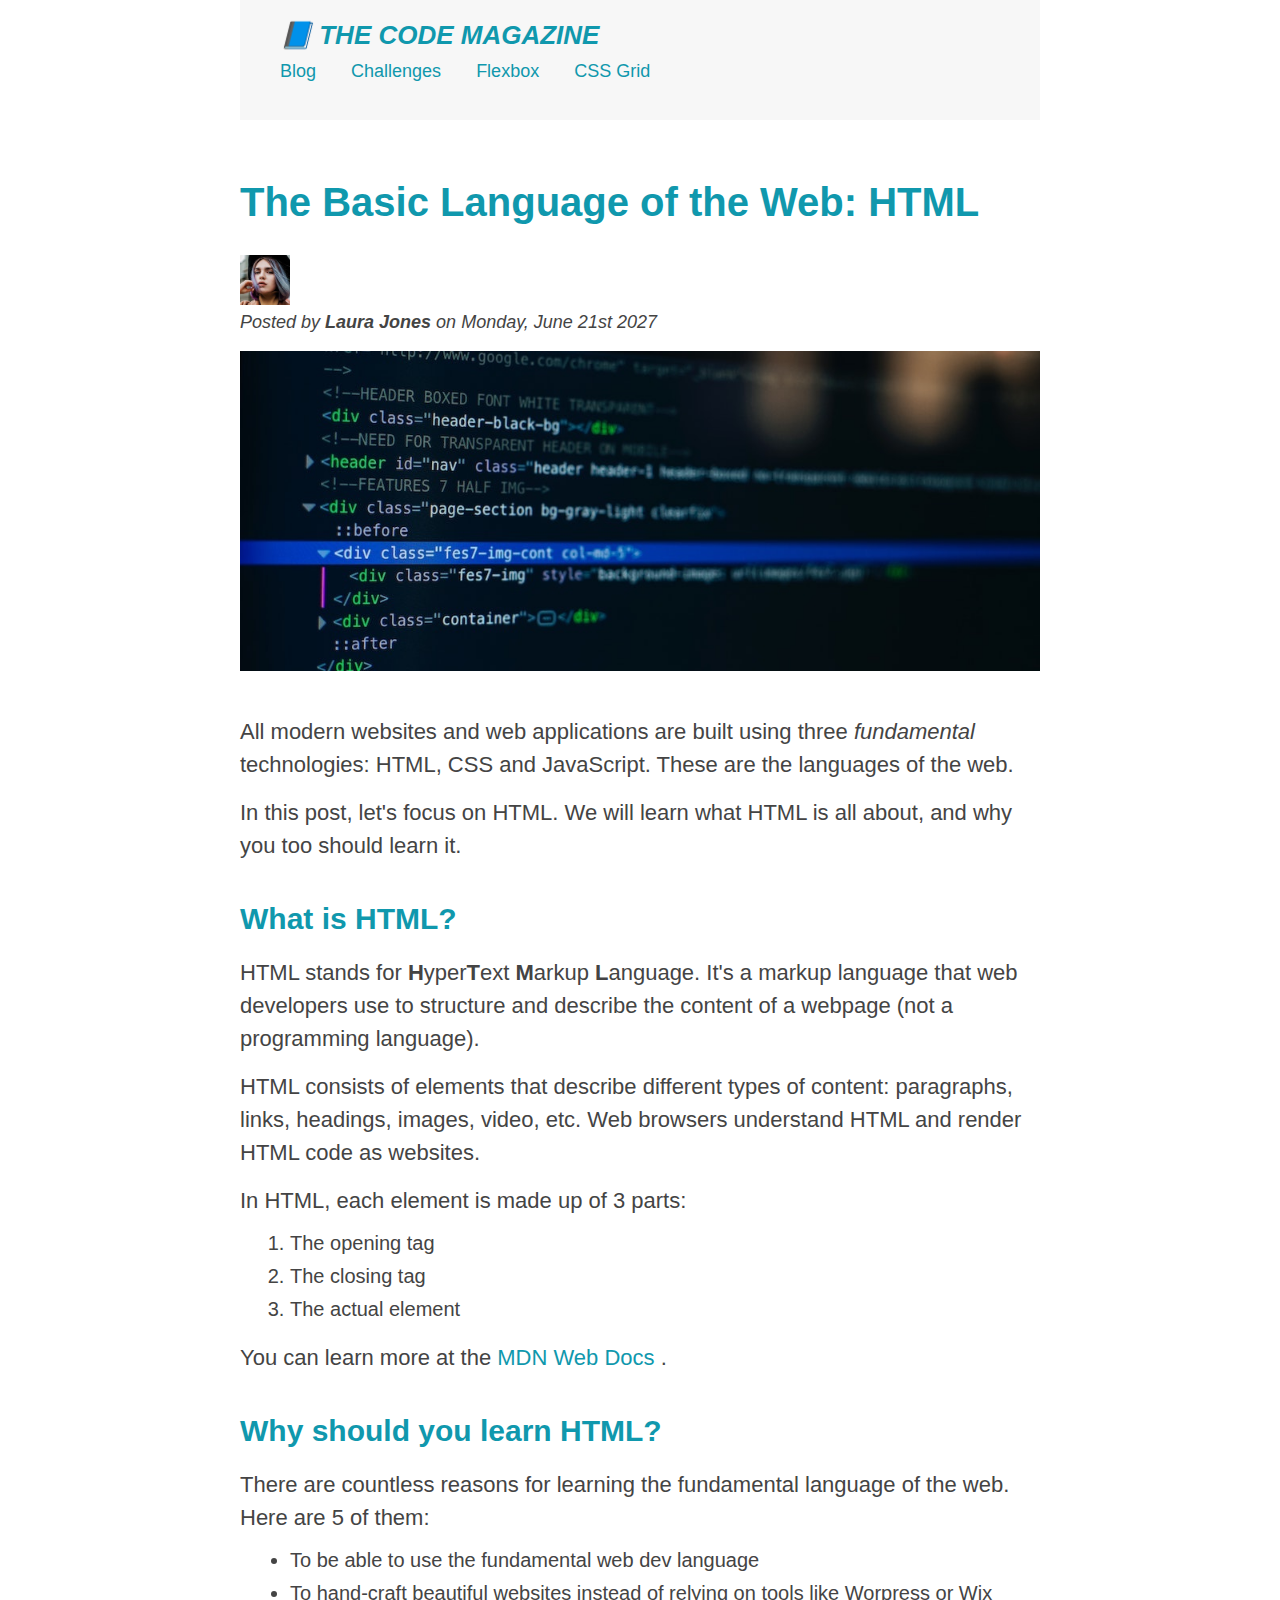
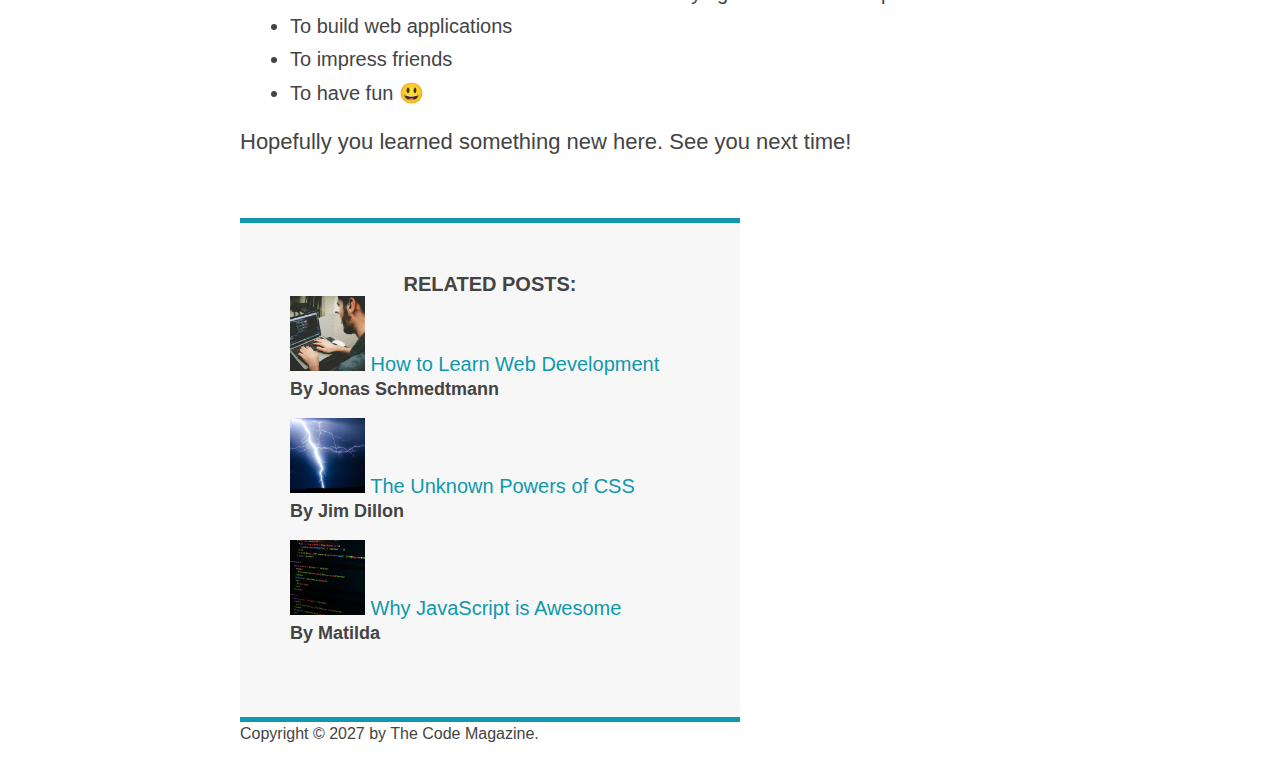
==== index.html @ 16c310db "update" ====
<!DOCTYPE html>
<html lang="pt-br">
  <head>
    <meta charset="UTF-8" />
    <link rel="stylesheet" href="style.css" />
    <title>[DEMO] The Basic Language of the Web: HTML</title>
  </head>
  <body>
    <div class="container">
      <header class="main-header">
        <h1>📘 The Code Magazine</h1>
        <nav>
          <a href="blog.html">Blog</a>
          <a href="#">Challenges</a>
          <a href="#">Flexbox</a>
          <a href="#">CSS Grid</a>
        </nav>
      </header>
      <article>
        <header class="post-header">
          <h2>The Basic Language of the Web: HTML</h2>
          <img
            src="img/laura-jones.jpg"
            alt="Image of Laura Jones"
            width="50px"
            height="50px"
          />
          <p id="author">
            Posted by <strong>Laura Jones</strong> on Monday, June 21st 2027
          </p>
          <img
            src="img/post-img.jpg"
            alt="HTML code on a screen"
            width="500px"
            height="200px"
            class="post-img"
          />
        </header>

        <p>
          All modern websites and web applications are built using three
          <em>fundamental</em>
          technologies: HTML, CSS and JavaScript. These are the languages of the
          web.
        </p>
        <p>
          In this post, let's focus on HTML. We will learn what HTML is all
          about, and why you too should learn it.
        </p>
        <h3>What is HTML?</h3>
        <p>
          HTML stands for <strong>H</strong>yper<strong>T</strong>ext
          <strong>M</strong>arkup <strong>L</strong>anguage. It's a markup
          language that web developers use to structure and describe the content
          of a webpage (not a programming language).
        </p>
        <p>
          HTML consists of elements that describe different types of content:
          paragraphs, links, headings, images, video, etc. Web browsers
          understand HTML and render HTML code as websites.
        </p>
        <p>In HTML, each element is made up of 3 parts:</p>
        <ol>
          <li>The opening tag</li>
          <li>The closing tag</li>
          <li>The actual element</li>
        </ol>
        <p>
          You can learn more at the
          <a href="https://developer.mozilla.org/pt-BR/" target="_blank"
            >MDN Web Docs</a
          >
          .
        </p>
        <h3>Why should you learn HTML?</h3>
        <p>
          There are countless reasons for learning the fundamental language of
          the web. Here are 5 of them:
        </p>
        <ul>
          <li>To be able to use the fundamental web dev language</li>
          <li>
            To hand-craft beautiful websites instead of relying on tools like
            Worpress or Wix
          </li>
          <li>To build web applications</li>
          <li>To impress friends</li>
          <li>To have fun 😃</li>
        </ul>
        <p>Hopefully you learned something new here. See you next time!</p>
      </article>
      <aside>
        <h4>Related Posts:</h4>
        <ul class="related">
          <li>
            <img src="img/related-1.jpg" alt="A guy coding" width="75" />
            <a href="#">How to Learn Web Development</a>
            <p class="related-author">By Jonas Schmedtmann</p>
          </li>
          <li>
            <img src="img/related-2.jpg" alt="A thunder" width="75" />
            <a href="#">The Unknown Powers of CSS</a>
            <p class="related-author">By Jim Dillon</p>
          </li>
          <li>
            <img src="img/related-3.jpg" alt="Some more code" width="75" />
            <a href="#">Why JavaScript is Awesome</a>
            <p class="related-author">By Matilda</p>
          </li>
        </ul>
      </aside>
      <footer>
        <p id="copyright">Copyright &copy; 2027 by The Code Magazine.</p>
      </footer>
    </div>
  </body>
</html>
---- style.css ----
* {
  margin: 0;
  padding: 0;
}

/* PAGE SECTIONS */
body {
  font-family: sans-serif;
  color: #444;
}

.container {
  width: 800px;
  margin: 0 auto;
}

.main-header {
  background-color: #f7f7f7;
  padding: 20px 40px;
  margin-bottom: 60px;
  height: 80px;
}

nav {
  font-size: 18px;
}

article {
  margin-bottom: 60px;
}

.post-header {
  margin-bottom: 40px;
}

aside {
  background-color: #f7f7f7;
  border-top: 5px solid #1098ad;
  border-bottom: 5px solid #1098ad;
  padding: 50px 0;
  width: 500px;
}

/* SMALLER ELEMENTS */
h1,
h2,
h3 {
  color: #1098ad;
}

h1 {
  font-size: 26px;
  text-transform: uppercase;
  font-style: italic;
}

h2 {
  font-size: 40px;
  margin-bottom: 30px;
}

h3 {
  font-size: 30px;
  margin-bottom: 20px;
  margin-top: 40px;
}

h4 {
  font-size: 20px;
  text-transform: uppercase;
  text-align: center;
}

p {
  font-size: 22px;
  line-height: 1.5;
  margin-bottom: 15px;
}

ul,
ol {
  margin-left: 50px;
  margin-bottom: 20px;
}

li {
  font-size: 20px;
  margin-bottom: 10px;
}

li:last-child {
  margin-bottom: 0;
}

#author {
  font-style: italic;
  font-size: 18px;
}

#copyright {
  font-size: 16px;
}

.related {
  list-style: none;
}

.related-author {
  font-size: 18px;
  font-weight: bold;
}

a:link {
  color: #1098ad;
  text-decoration: none;
}

a:visited {
  color: #1098ad;
}

a:hover {
  color: orangered;
  font-weight: bold;
  text-decoration: underline orangered;
}

a:active {
  background-color: black;
  font-style: italic;
}

.post-img {
  width: 100%;
  height: auto;
}

nav a:link {
  display: inline-block;
  margin-right: 30px;
  margin-top: 10px;
}

nav a:link:last-child {
  margin-right: 0;
}
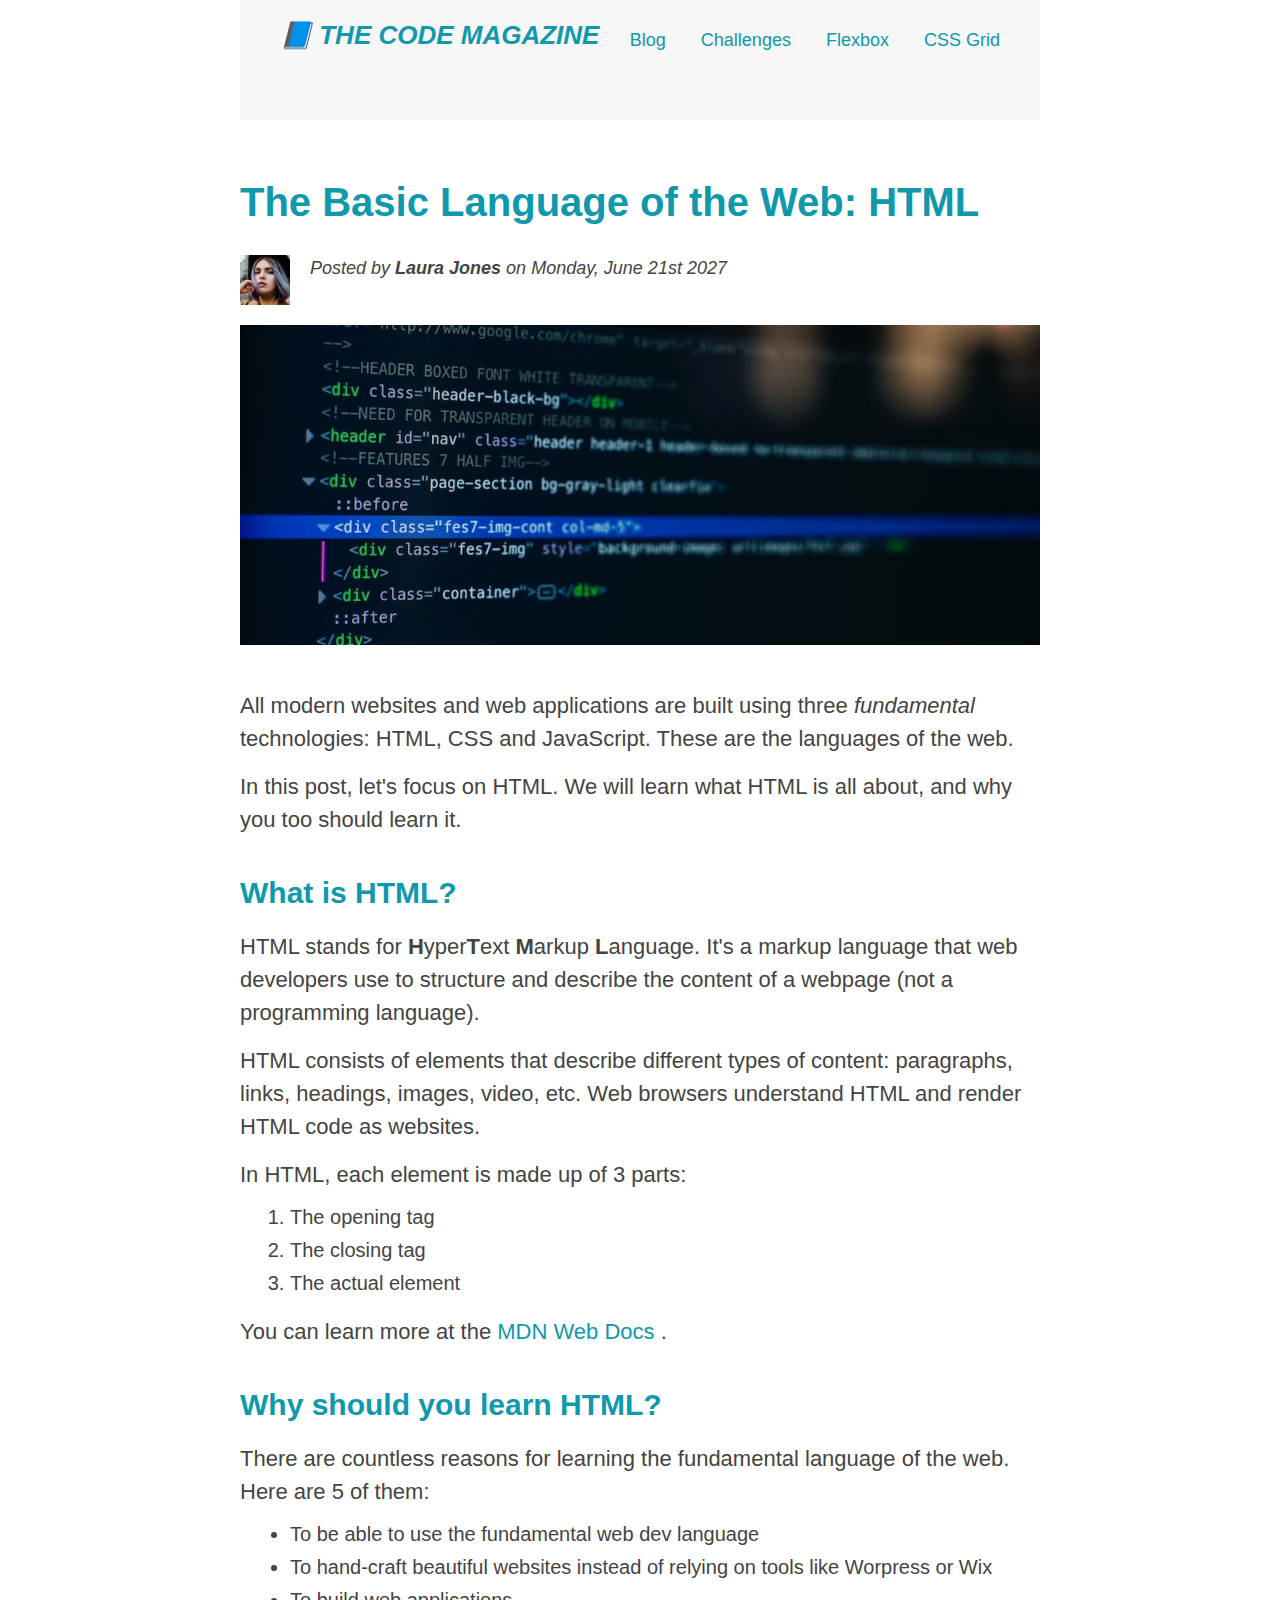
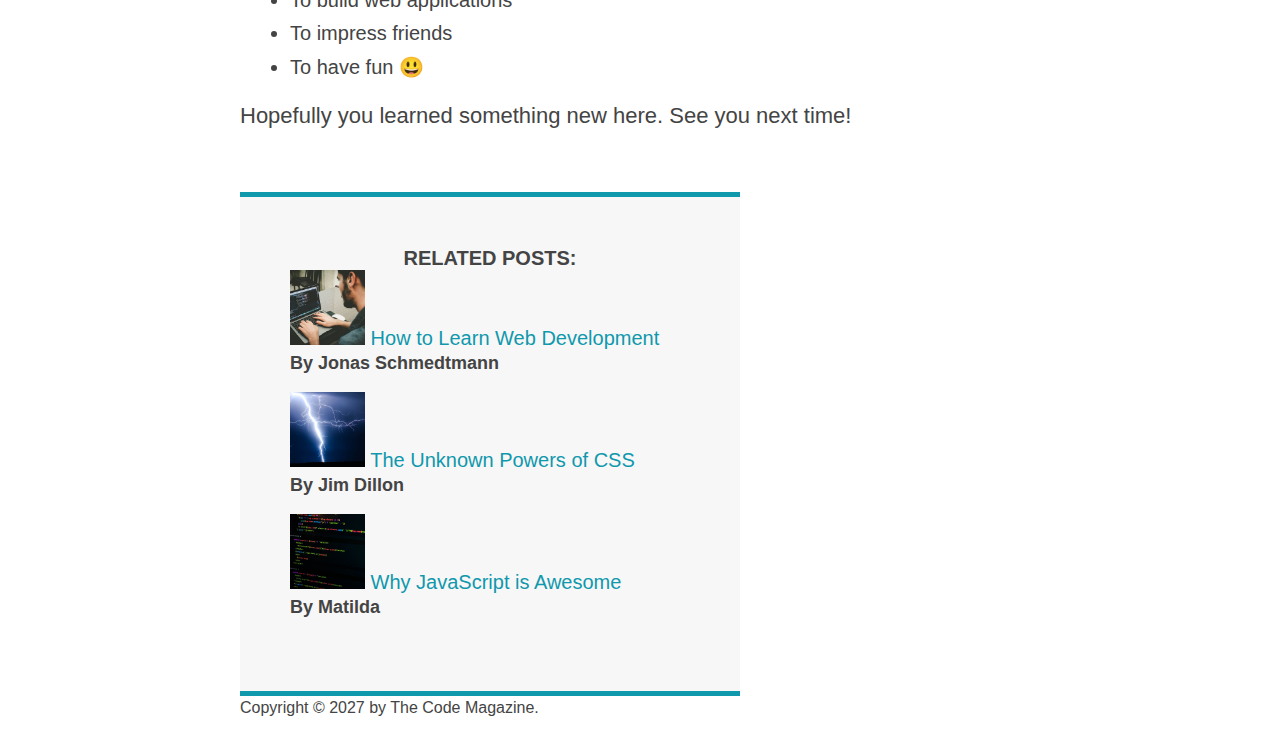
==== commit de054113: "update" ====
--- a/index.html
+++ b/index.html
@@ -24,8 +24,9 @@
             alt="Image of Laura Jones"
             width="50px"
             height="50px"
+            class="author-img"
           />
-          <p id="author">
+          <p class="author">
             Posted by <strong>Laura Jones</strong> on Monday, June 21st 2027
           </p>
           <img
--- a/style.css
+++ b/style.css
@@ -23,6 +23,7 @@
 
 nav {
   font-size: 18px;
+  float: right;
 }
 
 article {
@@ -52,6 +53,7 @@
   font-size: 26px;
   text-transform: uppercase;
   font-style: italic;
+  float: left;
 }
 
 h2 {
@@ -92,9 +94,17 @@
   margin-bottom: 0;
 }
 
-#author {
+.author-img {
+  float: left;
+  margin-bottom: 20px;
+}
+
+.author {
   font-style: italic;
   font-size: 18px;
+  float: left;
+  margin-top: 10x;
+  margin-left: 20px;
 }
 
 #copyright {
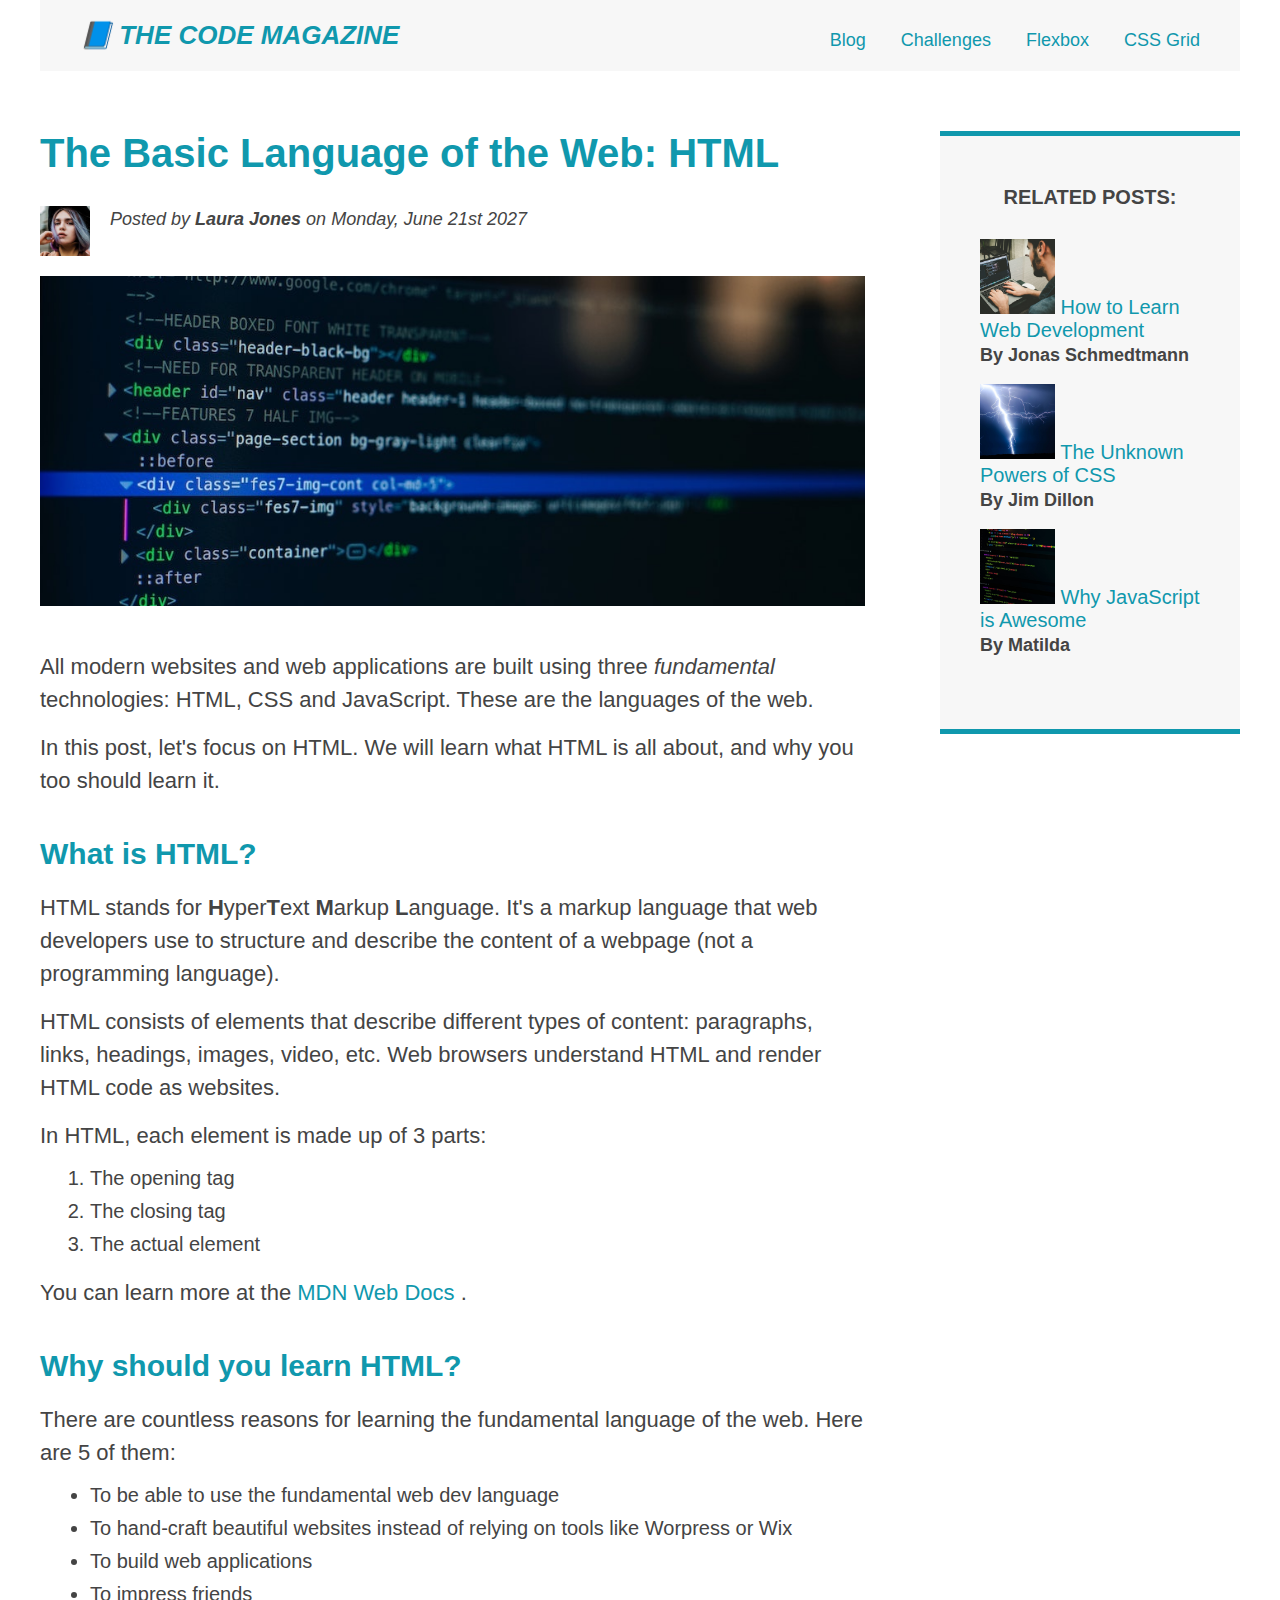
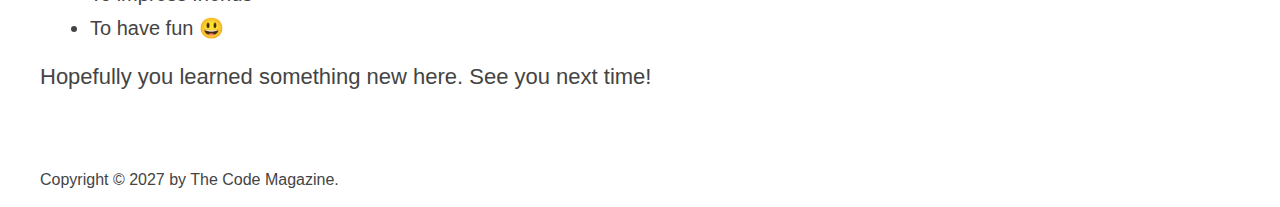
==== commit 5eb39a29: "update" ====
--- a/index.html
+++ b/index.html
@@ -7,13 +7,13 @@
   </head>
   <body>
     <div class="container">
-      <header class="main-header">
+      <header class="main-header clearfix">
         <h1>📘 The Code Magazine</h1>
         <nav>
           <a href="blog.html">Blog</a>
           <a href="#">Challenges</a>
-          <a href="#">Flexbox</a>
-          <a href="#">CSS Grid</a>
+          <a href="flexbox.html">Flexbox</a>
+          <a href="css-grid.html">CSS Grid</a>
         </nav>
       </header>
       <article>
--- a/style.css
+++ b/style.css
@@ -1,6 +1,7 @@
 * {
   margin: 0;
   padding: 0;
+  box-sizing: border-box;
 }
 
 /* PAGE SECTIONS */
@@ -10,7 +11,7 @@
 }
 
 .container {
-  width: 800px;
+  width: 1200px;
   margin: 0 auto;
 }
 
@@ -18,12 +19,10 @@
   background-color: #f7f7f7;
   padding: 20px 40px;
   margin-bottom: 60px;
-  height: 80px;
 }
 
 nav {
   font-size: 18px;
-  float: right;
 }
 
 article {
@@ -38,8 +37,7 @@
   background-color: #f7f7f7;
   border-top: 5px solid #1098ad;
   border-bottom: 5px solid #1098ad;
-  padding: 50px 0;
-  width: 500px;
+  padding: 50px 40px;
 }
 
 /* SMALLER ELEMENTS */
@@ -53,7 +51,6 @@
   font-size: 26px;
   text-transform: uppercase;
   font-style: italic;
-  float: left;
 }
 
 h2 {
@@ -71,6 +68,7 @@
   font-size: 20px;
   text-transform: uppercase;
   text-align: center;
+  margin-bottom: 30px;
 }
 
 p {
@@ -113,6 +111,7 @@
 
 .related {
   list-style: none;
+  margin-left: 0;
 }
 
 .related-author {
@@ -154,3 +153,33 @@
 nav a:link:last-child {
   margin-right: 0;
 }
+
+/* FLOATS */
+
+h1 {
+  float: left;
+}
+
+nav {
+  float: right;
+}
+
+.clearfix::after {
+  content: "";
+  clear: both;
+  display: block;
+}
+
+article {
+  width: 825px;
+  float: left;
+}
+
+aside {
+  width: 300px;
+  float: right;
+}
+
+footer {
+  clear: both;
+}
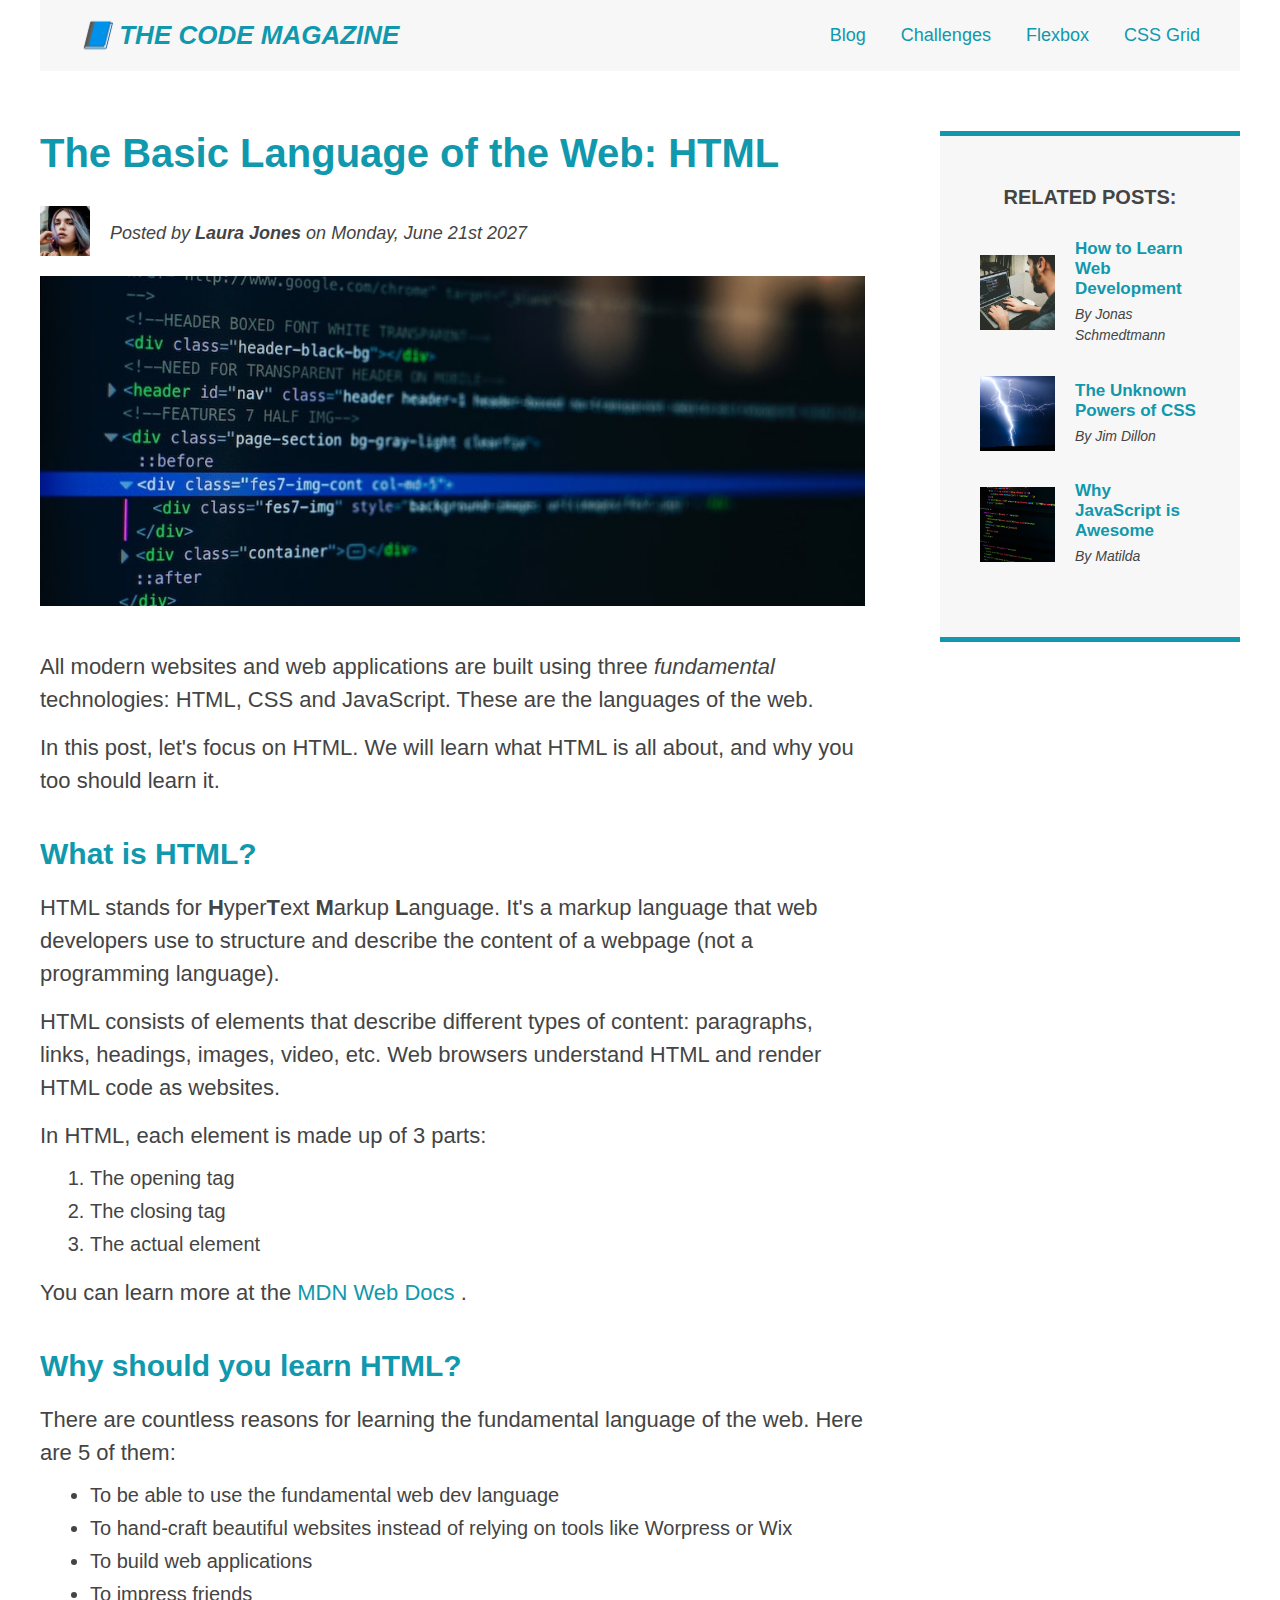
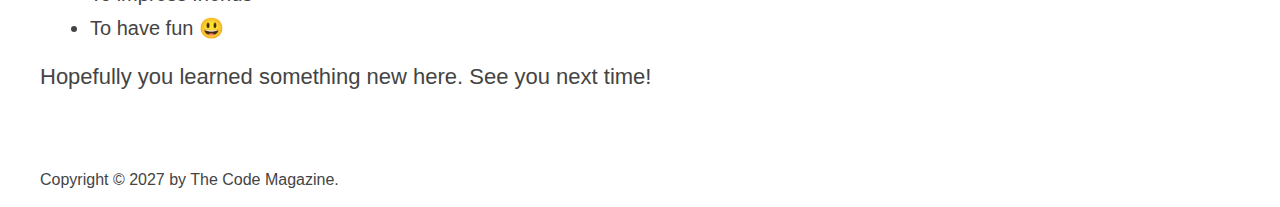
==== commit d61ea79b: "'update'" ====
--- a/index.html
+++ b/index.html
@@ -3,7 +3,7 @@
   <head>
     <meta charset="UTF-8" />
     <link rel="stylesheet" href="style.css" />
-    <title>[DEMO] The Basic Language of the Web: HTML</title>
+    <title>The Basic Language of the Web: HTML</title>
   </head>
   <body>
     <div class="container">
@@ -16,100 +16,111 @@
           <a href="css-grid.html">CSS Grid</a>
         </nav>
       </header>
-      <article>
-        <header class="post-header">
-          <h2>The Basic Language of the Web: HTML</h2>
-          <img
-            src="img/laura-jones.jpg"
-            alt="Image of Laura Jones"
-            width="50px"
-            height="50px"
-            class="author-img"
-          />
-          <p class="author">
-            Posted by <strong>Laura Jones</strong> on Monday, June 21st 2027
+      <div class="row">
+        <article>
+          <header class="post-header">
+            <h2>The Basic Language of the Web: HTML</h2>
+            <div class="author-box">
+              <img
+                src="img/laura-jones.jpg"
+                alt="Image of Laura Jones"
+                width="50px"
+                height="50px"
+                class="author-img"
+              />
+              <p class="author">
+                Posted by <strong>Laura Jones</strong> on Monday, June 21st 2027
+              </p>
+            </div>
+            <img
+              src="img/post-img.jpg"
+              alt="HTML code on a screen"
+              width="500px"
+              height="200px"
+              class="post-img"
+            />
+          </header>
+          <p>
+            All modern websites and web applications are built using three
+            <em>fundamental</em>
+            technologies: HTML, CSS and JavaScript. These are the languages of
+            the web.
           </p>
-          <img
-            src="img/post-img.jpg"
-            alt="HTML code on a screen"
-            width="500px"
-            height="200px"
-            class="post-img"
-          />
-        </header>
-
-        <p>
-          All modern websites and web applications are built using three
-          <em>fundamental</em>
-          technologies: HTML, CSS and JavaScript. These are the languages of the
-          web.
-        </p>
-        <p>
-          In this post, let's focus on HTML. We will learn what HTML is all
-          about, and why you too should learn it.
-        </p>
-        <h3>What is HTML?</h3>
-        <p>
-          HTML stands for <strong>H</strong>yper<strong>T</strong>ext
-          <strong>M</strong>arkup <strong>L</strong>anguage. It's a markup
-          language that web developers use to structure and describe the content
-          of a webpage (not a programming language).
-        </p>
-        <p>
-          HTML consists of elements that describe different types of content:
-          paragraphs, links, headings, images, video, etc. Web browsers
-          understand HTML and render HTML code as websites.
-        </p>
-        <p>In HTML, each element is made up of 3 parts:</p>
-        <ol>
-          <li>The opening tag</li>
-          <li>The closing tag</li>
-          <li>The actual element</li>
-        </ol>
-        <p>
-          You can learn more at the
-          <a href="https://developer.mozilla.org/pt-BR/" target="_blank"
-            >MDN Web Docs</a
-          >
-          .
-        </p>
-        <h3>Why should you learn HTML?</h3>
-        <p>
-          There are countless reasons for learning the fundamental language of
-          the web. Here are 5 of them:
-        </p>
-        <ul>
-          <li>To be able to use the fundamental web dev language</li>
-          <li>
-            To hand-craft beautiful websites instead of relying on tools like
-            Worpress or Wix
-          </li>
-          <li>To build web applications</li>
-          <li>To impress friends</li>
-          <li>To have fun 😃</li>
-        </ul>
-        <p>Hopefully you learned something new here. See you next time!</p>
-      </article>
-      <aside>
-        <h4>Related Posts:</h4>
-        <ul class="related">
-          <li>
-            <img src="img/related-1.jpg" alt="A guy coding" width="75" />
-            <a href="#">How to Learn Web Development</a>
-            <p class="related-author">By Jonas Schmedtmann</p>
-          </li>
-          <li>
-            <img src="img/related-2.jpg" alt="A thunder" width="75" />
-            <a href="#">The Unknown Powers of CSS</a>
-            <p class="related-author">By Jim Dillon</p>
-          </li>
-          <li>
-            <img src="img/related-3.jpg" alt="Some more code" width="75" />
-            <a href="#">Why JavaScript is Awesome</a>
-            <p class="related-author">By Matilda</p>
-          </li>
-        </ul>
-      </aside>
+          <p>
+            In this post, let's focus on HTML. We will learn what HTML is all
+            about, and why you too should learn it.
+          </p>
+          <h3>What is HTML?</h3>
+          <p>
+            HTML stands for <strong>H</strong>yper<strong>T</strong>ext
+            <strong>M</strong>arkup <strong>L</strong>anguage. It's a markup
+            language that web developers use to structure and describe the
+            content of a webpage (not a programming language).
+          </p>
+          <p>
+            HTML consists of elements that describe different types of content:
+            paragraphs, links, headings, images, video, etc. Web browsers
+            understand HTML and render HTML code as websites.
+          </p>
+          <p>In HTML, each element is made up of 3 parts:</p>
+          <ol>
+            <li>The opening tag</li>
+            <li>The closing tag</li>
+            <li>The actual element</li>
+          </ol>
+          <p>
+            You can learn more at the
+            <a href="https://developer.mozilla.org/pt-BR/" target="_blank"
+              >MDN Web Docs</a
+            >
+            .
+          </p>
+          <h3>Why should you learn HTML?</h3>
+          <p>
+            There are countless reasons for learning the fundamental language of
+            the web. Here are 5 of them:
+          </p>
+          <ul>
+            <li>To be able to use the fundamental web dev language</li>
+            <li>
+              To hand-craft beautiful websites instead of relying on tools like
+              Worpress or Wix
+            </li>
+            <li>To build web applications</li>
+            <li>To impress friends</li>
+            <li>To have fun 😃</li>
+          </ul>
+          <p>Hopefully you learned something new here. See you next time!</p>
+        </article>
+        <aside>
+          <h4>Related Posts:</h4>
+          <ul class="related">
+            <li class="related-post">
+              <img src="img/related-1.jpg" alt="A guy coding" width="75" />
+              <div>
+                <a href="#" class="related-link"
+                  >How to Learn Web Development</a
+                >
+                <p class="related-author">By Jonas Schmedtmann</p>
+              </div>
+            </li>
+            <li class="related-post">
+              <img src="img/related-2.jpg" alt="A thunder" width="75" />
+              <div>
+                <a href="#" class="related-link">The Unknown Powers of CSS</a>
+                <p class="related-author">By Jim Dillon</p>
+              </div>
+            </li>
+            <li class="related-post">
+              <img src="img/related-3.jpg" alt="Some more code" width="75" />
+              <div>
+                <a href="#" class="related-link">Why JavaScript is Awesome</a>
+                <p class="related-author">By Matilda</p>
+              </div>
+            </li>
+          </ul>
+        </aside>
+      </div>
       <footer>
         <p id="copyright">Copyright &copy; 2027 by The Code Magazine.</p>
       </footer>
--- a/style.css
+++ b/style.css
@@ -93,14 +93,12 @@
 }
 
 .author-img {
-  float: left;
   margin-bottom: 20px;
 }
 
 .author {
   font-style: italic;
   font-size: 18px;
-  float: left;
   margin-top: 10x;
   margin-left: 20px;
 }
@@ -147,7 +145,6 @@
 nav a:link {
   display: inline-block;
   margin-right: 30px;
-  margin-top: 10px;
 }
 
 nav a:link:last-child {
@@ -156,7 +153,7 @@
 
 /* FLOATS */
 
-h1 {
+/* h1 {
   float: left;
 }
 
@@ -182,4 +179,56 @@
 
 footer {
   clear: both;
-}
+} */
+
+/* FLEXBOX */
+
+.main-header {
+  display: flex;
+  align-items: center;
+  justify-content: space-between;
+}
+
+.author-box {
+  display: flex;
+  align-items: center;
+  justify-content: flex-start;
+}
+
+.related-post {
+  display: flex;
+  align-items: center;
+  gap: 20px;
+  margin-bottom: 30px;
+}
+
+.related-link:link {
+  font-size: 17px;
+  font-weight: bold;
+  font-style: normal;
+  margin-bottom: 5px;
+  display: block;
+}
+
+.related-author {
+  margin-bottom: 0;
+  font-size: 14px;
+  font-weight: normal;
+  font-style: italic;
+}
+
+.row {
+  display: flex;
+  align-items: flex-start;
+  gap: 75px;
+  margin-bottom: 60px;
+}
+
+article {
+  flex: 1;
+  margin-bottom: 0;
+}
+
+aside {
+  flex: 0 0 300px;
+}
